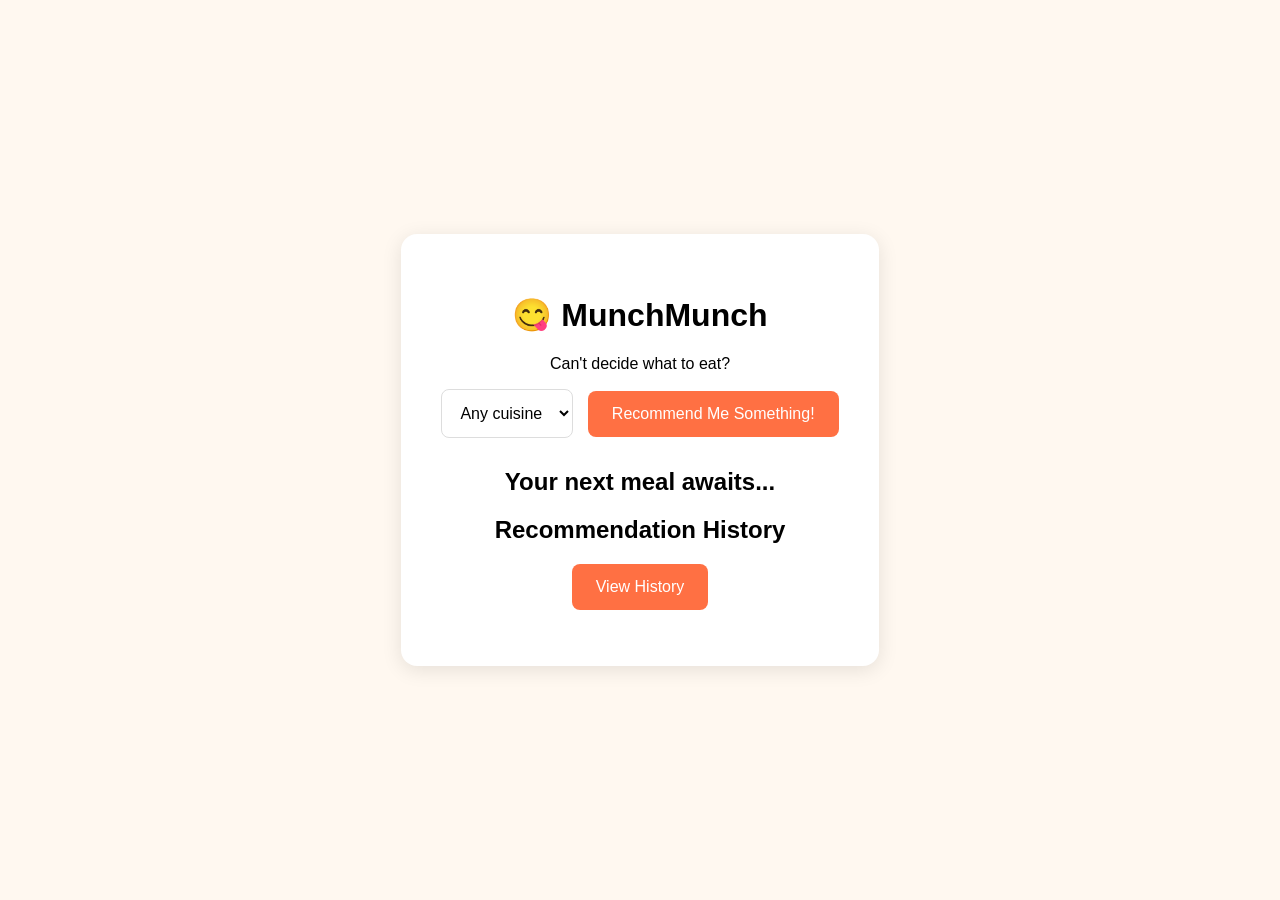
==== RecommendationApi/wwwroot/index.html @ dbecb2bf "Implement base versions of RecommendationApi and HistoryApi" ====
﻿
<!DOCTYPE html>
<html lang="en">
<head>
    <meta charset="UTF-8">
    <meta name="viewport" content="width=device-width, initial-scale=1.0">
    <title>MunchMunch</title>
    <link rel="stylesheet" href="style.css">
</head>
<body>
    <main>
        <h1>😋 MunchMunch</h1>
        <p>Can't decide what to eat?</p>


        <select id="cuisineSelect">
            <option value="">Any cuisine</option>
            <option value="Italian">Italian</option>
            <option value="Japanese">Japanese</option>
            <option value="Korean">Korean</option>
            <option value="American">American</option>
        </select>


        <button id="recommendButton">
            Recommend Me Something!
        </button>

        <h2 id="result">Your next meal awaits...</h2>

        <section>
            <h2>Recommendation History</h2>
            <button id="historyButton">View History</button>
            <ul id="historyList"></ul>
        </section>

    </main>

    <script src="script.js"></script>
</body>
</html>
---- RecommendationApi/wwwroot/style.css ----
﻿
body {
    font-family: Arial, sans-serif;
    background-color: #fff8f0;
    margin: 0;
    min-height: 100vh;
    display: flex;
    justify-content: center;
    align-items: center;
}

main {
    text-align: center;
    background: white;
    padding: 40px;
    border-radius: 16px;
    box-shadow: 0 4px 20px rgba(0, 0, 0, 0.1);
}

button {
    padding: 14px 24px;
    background-color: #ff7043;
    color: white;
    border: none;
    border-radius: 8px;
    cursor: pointer;
    font-size: 16px;
}

    button:hover {
        background-color: #e85d30;
    }

#result {
    margin-top: 30px;
}

select {
    padding: 14px;
    margin-right: 10px;
    border: 1px solid #ddd;
    border-radius: 8px;
    font-size: 16px;
    background: white;
}
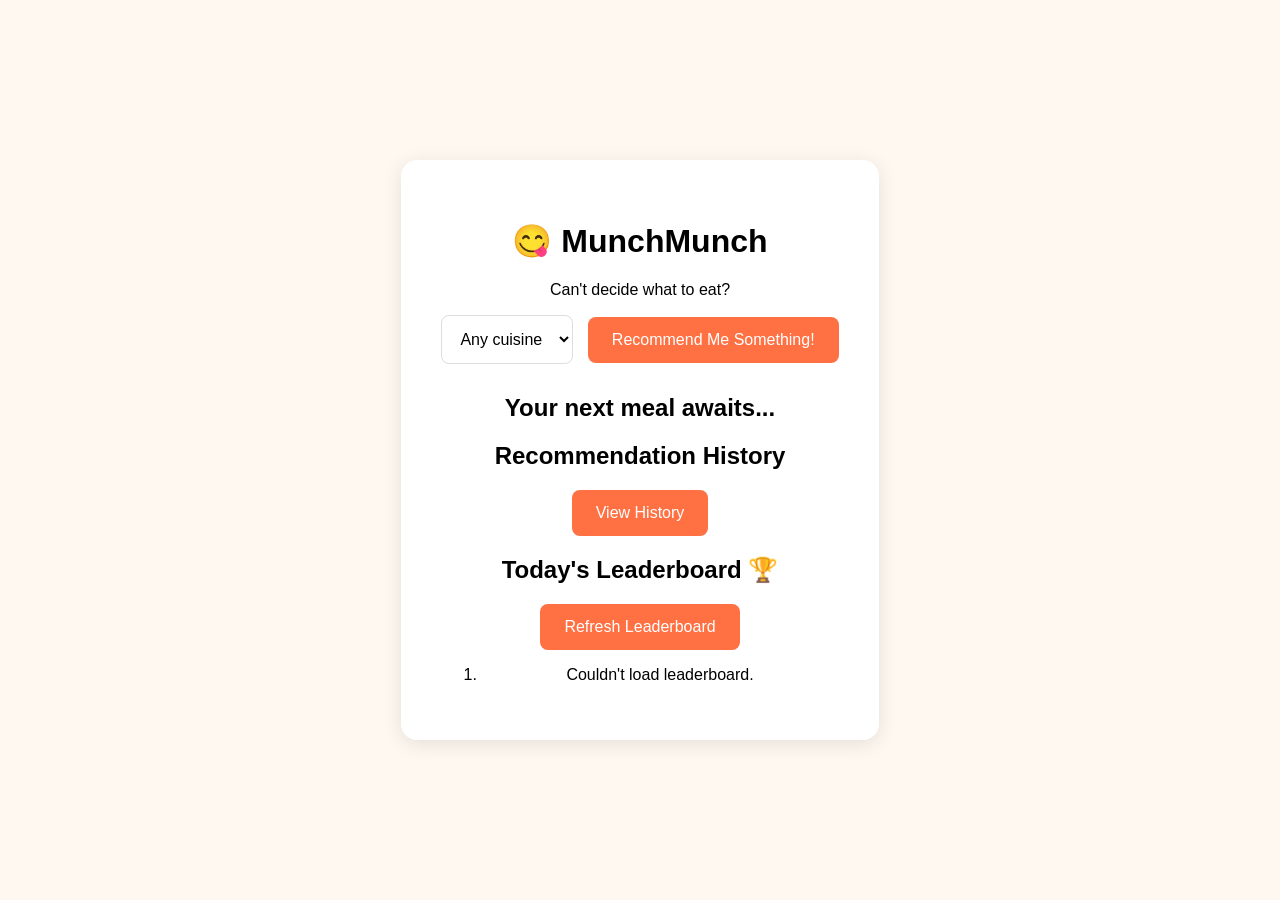
==== commit 0551a113: "Implement basic version of VotingApi and docker compose file" ====
--- a/RecommendationApi/wwwroot/index.html
+++ b/RecommendationApi/wwwroot/index.html
@@ -28,10 +28,19 @@
 
         <h2 id="result">Your next meal awaits...</h2>
 
+        <button id="voteButton" hidden>I'm gonna eat this!</button>
+        <p id="voteMessage"></p>
+
         <section>
             <h2>Recommendation History</h2>
             <button id="historyButton">View History</button>
             <ul id="historyList"></ul>
+        </section>
+
+        <section>
+            <h2>Today's Leaderboard 🏆</h2>
+            <button id="leaderboardButton">Refresh Leaderboard</button>
+            <ol id="leaderboardList"></ol>
         </section>
 
     </main>
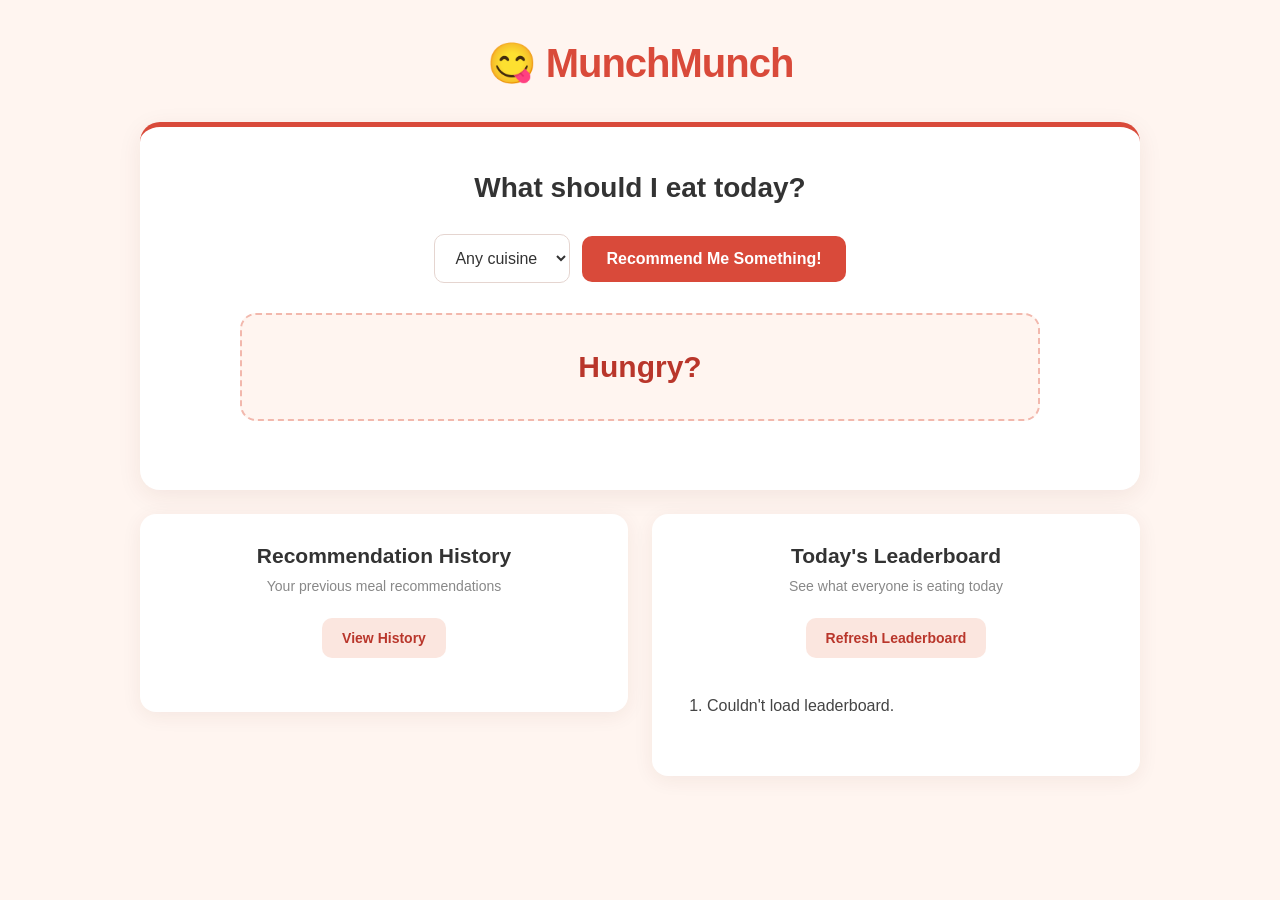
==== commit 233dcfb9: "Add pictures to food options Also changed small js logic to include food image directories in json" ====
--- a/RecommendationApi/wwwroot/index.html
+++ b/RecommendationApi/wwwroot/index.html
@@ -5,44 +5,75 @@
     <meta charset="UTF-8">
     <meta name="viewport" content="width=device-width, initial-scale=1.0">
     <title>MunchMunch</title>
-    <link rel="stylesheet" href="style.css">
+    <link rel="stylesheet" href="style.css?v=3">
 </head>
 <body>
     <main>
-        <h1>😋 MunchMunch</h1>
-        <p>Can't decide what to eat?</p>
+        <!-- Website header -->
+        <header class="site-header">
+            <h1>😋 MunchMunch</h1>
+        </header>
 
+        <!-- Main recommendation feature -->
+        <section class="recommendation-card">
 
-        <select id="cuisineSelect">
-            <option value="">Any cuisine</option>
-            <option value="Italian">Italian</option>
-            <option value="Japanese">Japanese</option>
-            <option value="Korean">Korean</option>
-            <option value="American">American</option>
-        </select>
+            <h2>What should I eat today?</h2>
 
+            <div class="recommendation-controls">
+                <select id="cuisineSelect">
+                    <option value="">Any cuisine</option>
+                    <option value="American">American</option>
+                    <option value="Italian">Italian</option>
+                    <option value="Korean">Korean</option>
+                    <option value="Japanese">Japanese</option>
+                    <option value="Chinese">Chinese</option>
+                </select>
 
-        <button id="recommendButton">
-            Recommend Me Something!
-        </button>
+                <button id="recommendButton">
+                    Recommend Me Something!
+                </button>
+            </div>
 
-        <h2 id="result">Your next meal awaits...</h2>
+            <div class="recommendation-result">
+                <img id="foodImage" alt="Recommended food" hidden>
+                <h2 id="result">Hungry?</h2>
+            </div>
 
-        <button id="voteButton" hidden>I'm gonna eat this!</button>
-        <p id="voteMessage"></p>
+            <button id="voteButton" hidden>
+                I'm gonna eat this!
+            </button>
 
-        <section>
-            <h2>Recommendation History</h2>
-            <button id="historyButton">View History</button>
-            <ul id="historyList"></ul>
+            <p id="voteMessage"></p>
         </section>
 
-        <section>
-            <h2>Today's Leaderboard 🏆</h2>
-            <button id="leaderboardButton">Refresh Leaderboard</button>
-            <ol id="leaderboardList"></ol>
-        </section>
+        <!-- Secondary features -->
+        <div class="secondary-grid">
+            <section class="feature-card">
+                <div class="feature-header">
+                    <h2>Recommendation History</h2>
+                    <p>Your previous meal recommendations</p>
+                </div>
 
+                <button id="historyButton">
+                    View History
+                </button>
+
+                <ul id="historyList"></ul>
+            </section>
+
+            <section class="feature-card">
+                <div class="feature-header">
+                    <h2>Today's Leaderboard</h2>
+                    <p>See what everyone is eating today</p>
+                </div>
+
+                <button id="leaderboardButton">
+                    Refresh Leaderboard
+                </button>
+
+                <ol id="leaderboardList"></ol>
+            </section>
+        </div>
     </main>
 
     <script src="script.js"></script>
--- a/RecommendationApi/wwwroot/style.css
+++ b/RecommendationApi/wwwroot/style.css
@@ -1,45 +1,283 @@
 ﻿
+/* General */
+
+* {
+    box-sizing: border-box;
+}
+
 body {
     font-family: Arial, sans-serif;
-    background-color: #fff8f0;
+    background-color: #FFF5F0;
+    color: #333;
     margin: 0;
     min-height: 100vh;
+    padding: 40px 20px;
+}
+
+main {
+    max-width: 1000px;
+    margin: 0 auto;
+    text-align: center;
+}
+
+/* Header */
+
+.site-header {
+    margin-bottom: 35px;
+}
+
+    .site-header h1 {
+        font-size: 40px;
+        color: #D94A3A;
+        margin: 0 0 10px;
+        letter-spacing: -1px;
+    }
+
+    .site-header p {
+        color: #777;
+        font-size: 18px;
+        margin: 0;
+    }
+
+/* Main recommendation card */
+
+.recommendation-card {
+    background: white;
+    padding: 45px 30px;
+    border-radius: 20px;
+    border-top: 5px solid #D94A3A;
+    box-shadow: 0 6px 24px rgba(100, 40, 30, 0.08);
+    margin-bottom: 24px;
+}
+
+.recommendation-card h2 {
+    font-size: 28px;
+    margin: 0 0 12px;
+}
+
+/* Recommendation controls */
+
+.recommendation-controls {
     display: flex;
     justify-content: center;
     align-items: center;
-}
-
-main {
-    text-align: center;
+    gap: 12px;
+    flex-wrap: wrap;
+    margin-top: 30px;
+}
+
+select {
+    padding: 14px 16px;
+    border: 1px solid #E5D5D0;
+    border-radius: 10px;
+    font-size: 16px;
     background: white;
-    padding: 40px;
-    border-radius: 16px;
-    box-shadow: 0 4px 20px rgba(0, 0, 0, 0.1);
-}
+    color: #333;
+    cursor: pointer;
+}
+
+/* Buttons */
 
 button {
     padding: 14px 24px;
-    background-color: #ff7043;
+    background-color: #D94A3A;
     color: white;
     border: none;
-    border-radius: 8px;
+    border-radius: 10px;
     cursor: pointer;
     font-size: 16px;
+    font-weight: 600;
+    transition: background-color 0.2s, transform 0.2s;
 }
 
     button:hover {
-        background-color: #e85d30;
-    }
+        background-color: #B9362B;
+        transform: translateY(-1px);
+    }
+
+    button:active {
+        transform: translateY(0);
+    }
+
+    button:disabled {
+        opacity: 0.5;
+        cursor: not-allowed;
+        transform: none;
+    }
+
+/* Recommendation result */
+
+.recommendation-result {
+    background: #FFF5F0;
+    border: 2px dashed #F2B8AD;
+    border-radius: 16px;
+    padding: 35px 20px;
+    margin: 30px auto 24px;
+    max-width: 800px;
+}
 
 #result {
-    margin-top: 30px;
-}
-
-select {
-    padding: 14px;
-    margin-right: 10px;
-    border: 1px solid #ddd;
-    border-radius: 8px;
-    font-size: 16px;
+    margin: 0;
+    color: #B9362B;
+    font-size: 30px;
+    font-weight: bold;
+}
+
+/* Voting */
+
+#voteButton {
+    background-color: #4CAF50;
+}
+
+    #voteButton:hover {
+        background-color: #388E3C;
+    }
+
+    #voteButton[hidden] {
+        display: none;
+    }
+
+#voteMessage {
+    color: #666;
+    font-size: 14px;
+    margin-top: 15px;
+}
+
+    #voteMessage:empty {
+        display: none;
+    }
+
+/* Secondary feature cards */
+
+.secondary-grid {
+    display: grid;
+    grid-template-columns: repeat(2, minmax(0, 1fr));
+    gap: 24px;
+    align-items: start;
+}
+
+.feature-card {
     background: white;
-}
+    padding: 30px;
+    border-radius: 16px;
+    box-shadow: 0 4px 20px rgba(100, 40, 30, 0.07);
+    min-width: 0;
+}
+
+.feature-header {
+    margin-bottom: 24px;
+}
+
+    .feature-header h2 {
+        font-size: 21px;
+        margin: 0 0 10px;
+        color: #333;
+    }
+
+    .feature-header p {
+        font-size: 14px;
+        color: #888;
+        margin: 0;
+    }
+
+.feature-card button {
+    background-color: #FBE6DF;
+    color: #B9362B;
+    font-size: 14px;
+    padding: 12px 20px;
+}
+
+    .feature-card button:hover {
+        background-color: #F7D2C9;
+    }
+
+/* History and leaderboard lists */
+
+#historyList,
+#leaderboardList {
+    text-align: left;
+    margin-top: 24px;
+    padding-left: 25px;
+    overflow-wrap: anywhere;
+}
+
+    #historyList li,
+    #leaderboardList li {
+        padding: 12px 0;
+        border-bottom: 1px solid #F1E8E5;
+        line-height: 1.5;
+        color: #444;
+    }
+
+        #historyList li:last-child,
+        #leaderboardList li:last-child {
+            border-bottom: none;
+        }
+
+/* Mobile responsiveness */
+
+@media (max-width: 650px) {
+    body {
+        padding: 24px 12px;
+    }
+
+    .site-header h1 {
+        font-size: 32px;
+    }
+
+    .site-header p {
+        font-size: 16px;
+    }
+
+    .recommendation-card {
+        padding: 30px 18px;
+    }
+
+        .recommendation-card h2 {
+            font-size: 24px;
+        }
+
+    .recommendation-controls {
+        flex-direction: column;
+    }
+
+        .recommendation-controls select,
+        .recommendation-controls button {
+            width: 100%;
+        }
+
+    .recommendation-result {
+        padding: 28px 15px;
+    }
+
+    #result {
+        font-size: 25px;
+    }
+
+    .secondary-grid {
+        grid-template-columns: 1fr;
+    }
+
+    .feature-card {
+        padding: 25px 20px;
+    }
+
+    #foodImage {
+        height: auto;
+        aspect-ratio: 7 / 4;
+    }
+}
+
+#foodImage {
+    display: block;
+    width: 100%;
+    max-width: 700px;
+    height: 450px;
+    object-fit: cover;
+    border-radius: 12px;
+    margin: 0 auto 20px;
+}
+
+    #foodImage[hidden] {
+        display: none;
+    }
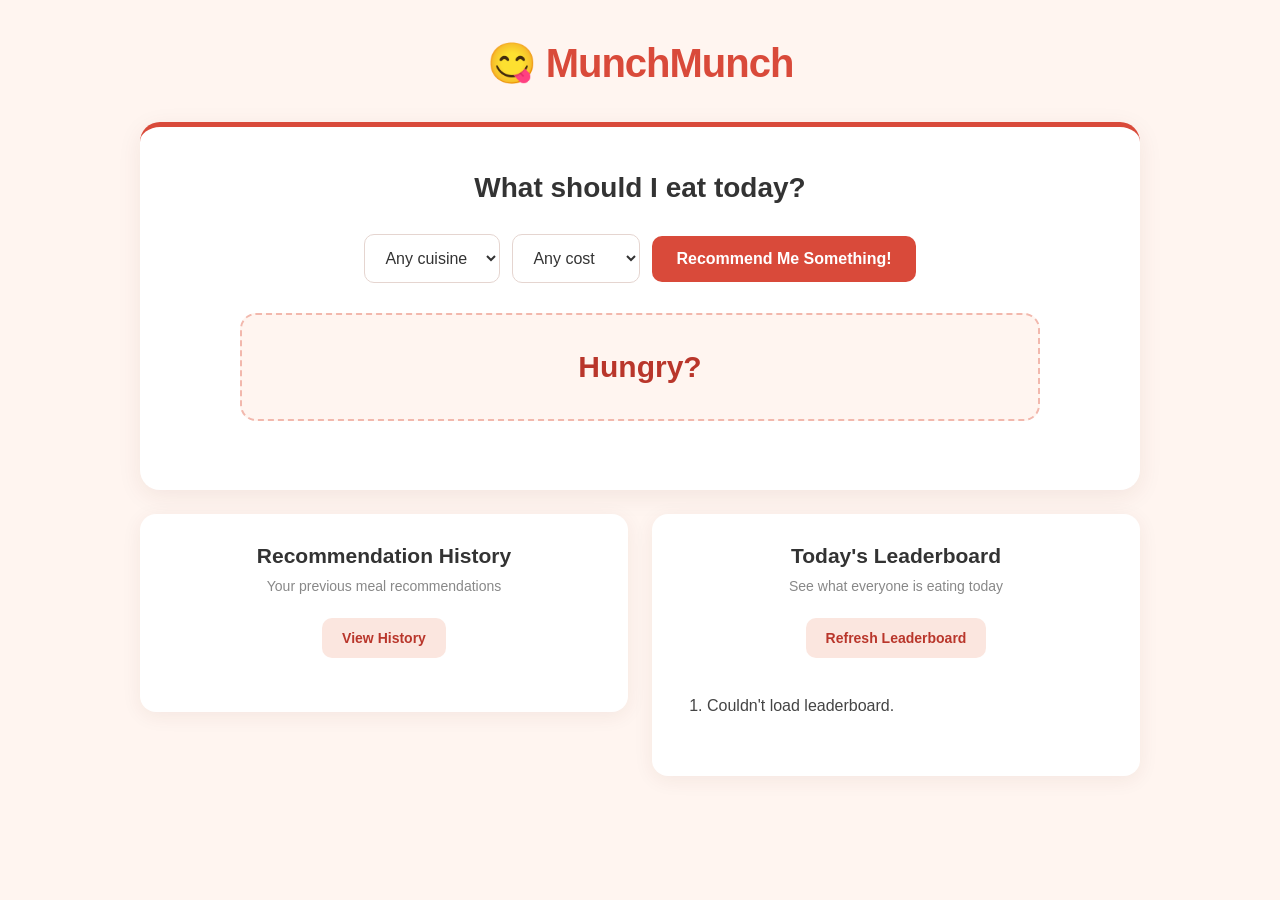
==== commit 9a465d6b: "Implement price filtering on recommendation function Also added more food options" ====
--- a/RecommendationApi/wwwroot/index.html
+++ b/RecommendationApi/wwwroot/index.html
@@ -29,6 +29,13 @@
                     <option value="Chinese">Chinese</option>
                 </select>
 
+                <select id="priceSelect">
+                    <option value="">Any cost</option>
+                    <option value="Cheap">Cheap</option>
+                    <option value="Moderate">Moderate</option>
+                    <option value="Expensive">Expensive</option>
+                </select>
+
                 <button id="recommendButton">
                     Recommend Me Something!
                 </button>
@@ -40,7 +47,7 @@
             </div>
 
             <button id="voteButton" hidden>
-                I'm gonna eat this!
+                I'm gonna eat this
             </button>
 
             <p id="voteMessage"></p>
--- a/RecommendationApi/wwwroot/style.css
+++ b/RecommendationApi/wwwroot/style.css
@@ -126,11 +126,11 @@
 /* Voting */
 
 #voteButton {
-    background-color: #4CAF50;
+    background-color: #3E8E60;
 }
 
     #voteButton:hover {
-        background-color: #388E3C;
+        background-color: #2F704B;
     }
 
     #voteButton[hidden] {
